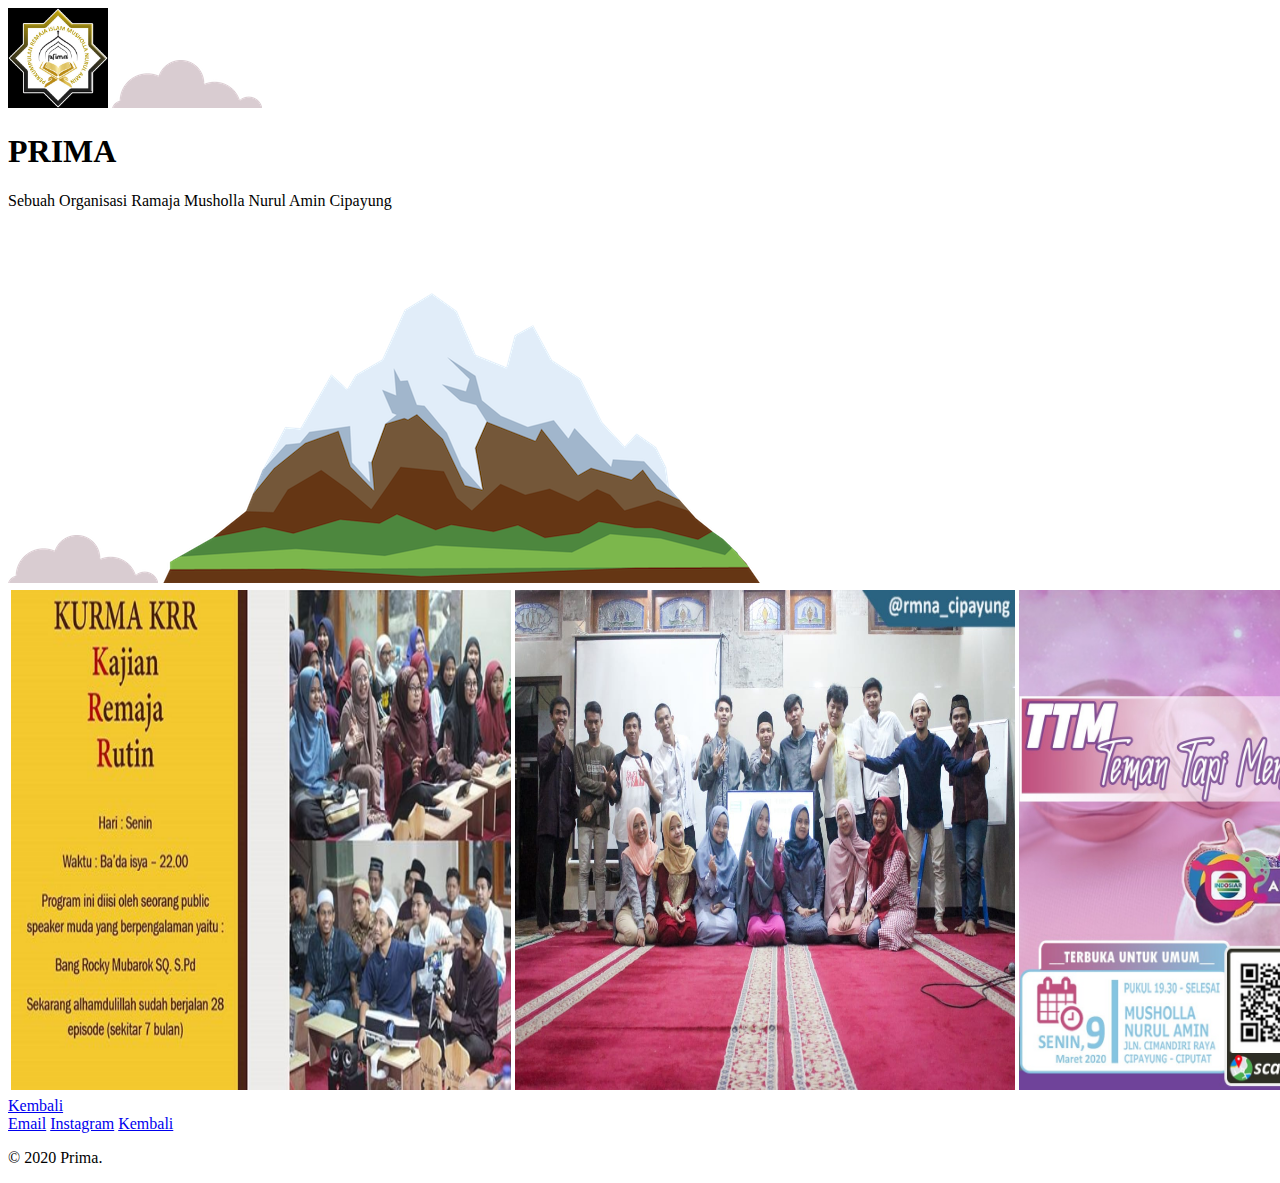
==== Kajian_Rutin.html @ 75ebf436 "add initial prima website files" ====
<!DOCTYPE html>
<html lang="en" dir="ltr">
  <head>
    <meta charset="utf-8">
    <title>Kajian Rutin</title>
  </head>
  <link rel="stylesheet" href="css/styles.css">
  <link rel="icon" href="images/p.jpg">
  <link href="https://fonts.googleapis.com/css?family=Marvel|Reem+Kufi|Ultra&display=swap" rel="stylesheet">

  <body>

        <div class="atas">
          <img class="logo" src="images/logo.jpg" alt="logoprima"  width="100" height="100">
          <img class="top-cloud" src="images/cloud.png" alt="cloud-img">
          <h1>PRIMA</h1>
          <p class="intro">Sebuah Organisasi Ramaja Musholla Nurul Amin Cipayung</p>
          <img class="botom-cloud" src="images/cloud.png" alt="cloud-img">
          <img src="images/mountain.png" alt="bg-img">
        </div>

        <table class="fotokajian">
          <tr>
            <td><img src="images/kajianrutin.png" alt="" width="500" height="500"></td>
            <td><img src="images/kajian1.jpg" alt="" width="500" height="500"></td>
            <td><img src="images/kajian2.jpg" alt="" width="500" height="500"></td>
          </tr>
        </table>

      <a class="back" href="index.html">Kembali</a>
      <div class="bawah">
        <a class="footer-link" href="mailto:primacipayung@gmail.com">Email</a>
        <a class="footer-link" href="https://www.instagram.com/prima_cipayung/?hl=id">Instagram</a>
        <a class="back" href="index.html">Kembali</a>
        <p>© 2020 Prima.</p>
      </div>


  </body>
</html>
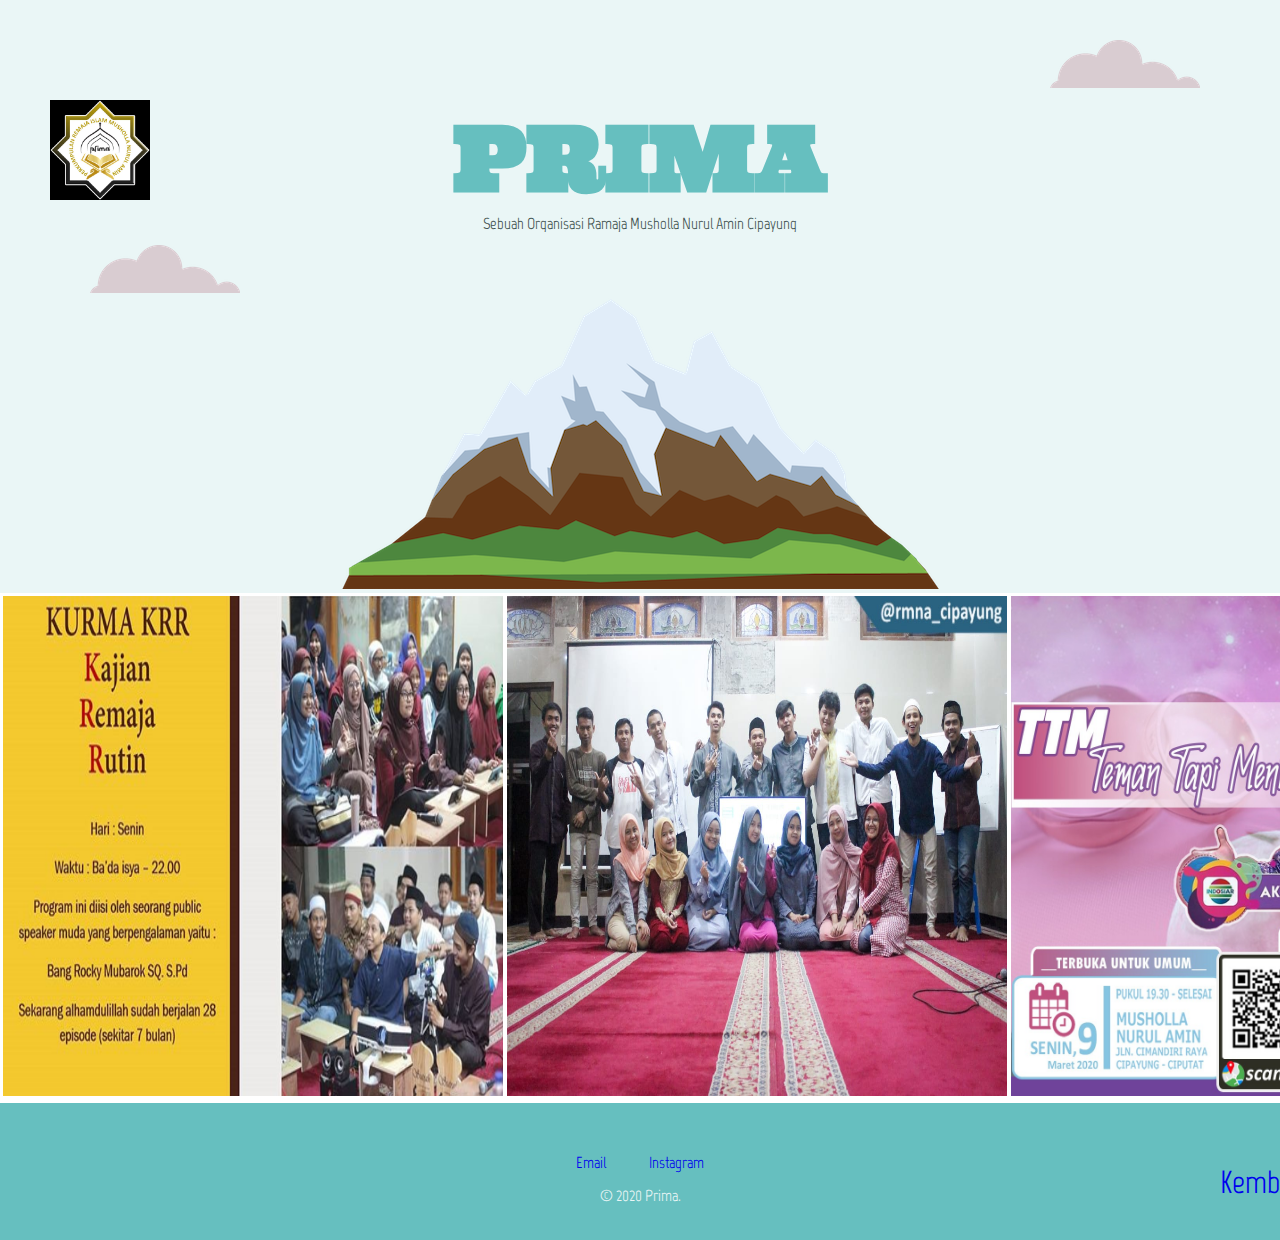
==== commit 4590923d: "Update Kajian_Rutin.html" ====
--- a/Kajian_Rutin.html
+++ b/Kajian_Rutin.html
@@ -4,7 +4,7 @@
     <meta charset="utf-8">
     <title>Kajian Rutin</title>
   </head>
-  <link rel="stylesheet" href="css/styles.css">
+  <link rel="stylesheet" href="CSS/styles.css">
   <link rel="icon" href="images/p.jpg">
   <link href="https://fonts.googleapis.com/css?family=Marvel|Reem+Kufi|Ultra&display=swap" rel="stylesheet">
 
--- a/CSS/styles.css
+++ b/CSS/styles.css
@@ -0,0 +1,113 @@
+body {
+  margin: 0;
+  text-align: center;
+  font-size: 100%;
+  font-family: 'Marvel', sans-serif;
+}
+
+h1 {
+  margin: 0;
+  font-size: 5.625rem;
+  font-family: 'Ultra', serif;
+  color: #66BFBF;
+}
+
+h2 {
+  font-family: 'Reem Kufi', sans-serif;
+  color: #66BFBF;
+}
+
+h3{
+  color:#11999E;
+}
+
+img {
+  background-color: #EAF6F6;
+}
+
+p{
+  line-height: 1;
+}
+
+a{
+  margin: 10px 20px;
+  text-decoration: none;
+}
+
+a:hover{
+  color: #EAF6F6;
+}
+
+.atas {
+  background-size: cover;
+  background-color: #EAF6F6;
+  position: relative;
+  padding-top: 100px;
+  color:#40514E;
+}
+
+.intro{
+  width: 30%;
+  margin: auto;
+}
+
+.bawah{
+  background-color: #66BFBF;
+  position: absolute;
+  width: 100%;
+  color: #EAF6F6;
+  padding: 50px 0 20px;
+}
+
+.copyright{
+  font-size: 0.75rem;
+  padding: 20px 0;
+}
+
+.top-cloud {
+  position: absolute;
+  right: 80px;
+  top: 40px;
+}
+
+.botom-cloud {
+  position: absolute;
+  left: 90px;
+  bottom: 300px;
+}
+
+.logo {
+  position: absolute;
+  left: 50px;
+}
+
+.back {
+  font-size: 200%;
+  position: absolute;
+  left: 1200px;
+}
+
+.btn {
+	box-shadow:inset 0px 1px 0px 0px #bbdaf7;
+	background:linear-gradient(to bottom, #79bbff 5%, #30e3cb 100%);
+	background-color:#2bc4ad;
+	border-radius:6px;
+	border:1px solid #84bbf3;
+	display:inline-block;
+	cursor:pointer;
+	color:#ffffff;
+	font-family: 'Marvel', sans-serif;
+	font-size:15px;
+	font-weight:bold;
+	padding:6px 24px;
+	text-decoration:none;
+	text-shadow:0px 1px 0px #528ecc;
+}
+.btn:hover {
+	background:linear-gradient(to bottom, #378de5 5%, #79bbff 100%);
+	background-color:#378de5;
+}
+.btn:active {
+	position:relative;
+	top:1px;
+}
